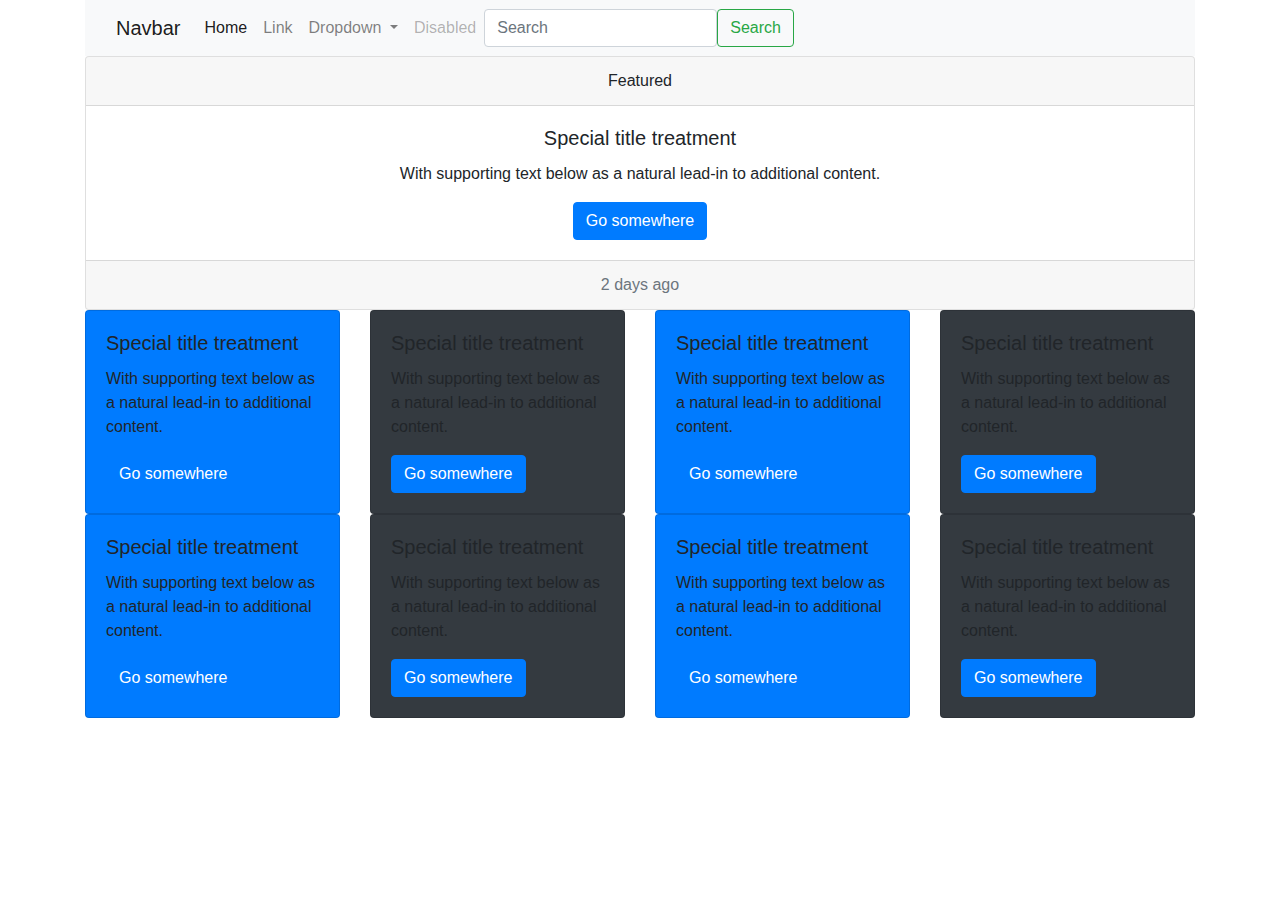
==== index.html @ 5a9c7ad3 "Primera estructura" ====
<!DOCTYPE html>
<html lang="en">

<head>
    <meta charset="UTF-8">
    <meta http-equiv="X-UA-Compatible" content="IE=edge">
    <meta name="viewport" content="width=device-width, initial-scale=1.0">
    <title>Web Perrisima</title>
    <!-- Css -->
    <link rel="stylesheet" href="./index.css" type="text/css">
    <!-- Bootstrap -->
    <link rel="stylesheet" href="https://maxcdn.bootstrapcdn.com/bootstrap/4.0.0/css/bootstrap.min.css"
        integrity="sha384-Gn5384xqQ1aoWXA+058RXPxPg6fy4IWvTNh0E263XmFcJlSAwiGgFAW/dAiS6JXm" crossorigin="anonymous">
    <script src="https://code.jquery.com/jquery-3.2.1.slim.min.js"
        integrity="sha384-KJ3o2DKtIkvYIK3UENzmM7KCkRr/rE9/Qpg6aAZGJwFDMVNA/GpGFF93hXpG5KkN"
        crossorigin="anonymous"></script>
    <script src="https://cdnjs.cloudflare.com/ajax/libs/popper.js/1.12.9/umd/popper.min.js"
        integrity="sha384-ApNbgh9B+Y1QKtv3Rn7W3mgPxhU9K/ScQsAP7hUibX39j7fakFPskvXusvfa0b4Q"
        crossorigin="anonymous"></script>
    <script src="https://maxcdn.bootstrapcdn.com/bootstrap/4.0.0/js/bootstrap.min.js"
        integrity="sha384-JZR6Spejh4U02d8jOt6vLEHfe/JQGiRRSQQxSfFWpi1MquVdAyjUar5+76PVCmYl"
        crossorigin="anonymous"></script>

</head>

<body>
    <div class="container">
        <div class="row">
            <div class="col-sm-12">
                <nav class="navbar navbar-expand-lg navbar-light bg-light">
                    <div class="container-fluid">
                        <a class="navbar-brand" href="#">Navbar</a>
                        <button class="navbar-toggler" type="button" data-bs-toggle="collapse"
                            data-bs-target="#navbarSupportedContent" aria-controls="navbarSupportedContent"
                            aria-expanded="false" aria-label="Toggle navigation">
                            <span class="navbar-toggler-icon"></span>
                        </button>
                        <div class="collapse navbar-collapse" id="navbarSupportedContent">
                            <ul class="navbar-nav me-auto mb-2 mb-lg-0">
                                <li class="nav-item">
                                    <a class="nav-link active" aria-current="page" href="#">Home</a>
                                </li>
                                <li class="nav-item">
                                    <a class="nav-link" href="#">Link</a>
                                </li>
                                <li class="nav-item dropdown">
                                    <a class="nav-link dropdown-toggle" href="#" id="navbarDropdown" role="button"
                                        data-bs-toggle="dropdown" aria-expanded="false">
                                        Dropdown
                                    </a>
                                    <ul class="dropdown-menu" aria-labelledby="navbarDropdown">
                                        <li><a class="dropdown-item" href="#">Action</a></li>
                                        <li><a class="dropdown-item" href="#">Another action</a></li>
                                        <li>
                                            <hr class="dropdown-divider">
                                        </li>
                                        <li><a class="dropdown-item" href="#">Something else here</a></li>
                                    </ul>
                                </li>
                                <li class="nav-item">
                                    <a class="nav-link disabled">Disabled</a>
                                </li>
                            </ul>
                            <form class="d-flex">
                                <input class="form-control me-2" type="search" placeholder="Search" aria-label="Search">
                                <button class="btn btn-outline-success" type="submit">Search</button>
                            </form>
                        </div>
                    </div>
                </nav>
            </div>
        </div>

        <div class="row">
            <div class="col-sm-12">
                <div class="card text-center">
                    <div class="card-header">
                        Featured
                    </div>
                    <div class="card-body">
                        <h5 class="card-title">Special title treatment</h5>
                        <p class="card-text">With supporting text below as a natural lead-in to additional content.</p>
                        <a href="#" class="btn btn-primary">Go somewhere</a>
                    </div>
                    <div class="card-footer text-muted">
                        2 days ago
                    </div>
                </div>
            </div>
        </div>

        <div class="row">
            <div class="col-sm-3">
                <div class="row">
                    <div class="col-sm-12">
                        <div class="card bg-primary">
                            <div class="card-body">
                                <h5 class="card-title">Special title treatment</h5>
                                <p class="card-text">With supporting text below as a natural lead-in to additional
                                    content.
                                </p>
                                <a href="#" class="btn btn-primary">Go somewhere</a>
                            </div>
                        </div>
                    </div>
                </div>
            </div>

            <div class="col-sm-3">
                <div class="row">
                    <div class="col-sm-12">
                        <div class="card bg-dark">
                            <div class="card-body">
                                <h5 class="card-title">Special title treatment</h5>
                                <p class="card-text">With supporting text below as a natural lead-in to additional
                                    content.
                                </p>
                                <a href="#" class="btn btn-primary">Go somewhere</a>
                            </div>
                        </div>
                    </div>
                </div>
            </div>

            <div class="col-sm-3">
                <div class="row">
                    <div class="col-sm-12">
                        <div class="card bg-primary">
                            <div class="card-body">
                                <h5 class="card-title">Special title treatment</h5>
                                <p class="card-text">With supporting text below as a natural lead-in to additional
                                    content.
                                </p>
                                <a href="#" class="btn btn-primary">Go somewhere</a>
                            </div>
                        </div>
                    </div>
                </div>
            </div>

            <div class="col-sm-3">
                <div class="row">
                    <div class="col-sm-12">
                        <div class="card bg-dark">
                            <div class="card-body">
                                <h5 class="card-title">Special title treatment</h5>
                                <p class="card-text">With supporting text below as a natural lead-in to additional
                                    content.</p>
                                <a href="#" class="btn btn-primary">Go somewhere</a>
                            </div>
                        </div>
                    </div>
                </div>
            </div>

        </div>
        <div class="row">
            <div class="col-sm-3">
                <div class="row">
                    <div class="col-sm-12">
                        <div class="card bg-primary">
                            <div class="card-body">
                                <h5 class="card-title">Special title treatment</h5>
                                <p class="card-text">With supporting text below as a natural lead-in to additional
                                    content.</p>
                                <a href="#" class="btn btn-primary">Go somewhere</a>
                            </div>
                        </div>
                    </div>
                </div>
            </div>

            <div class="col-sm-3">
                <div class="row">
                    <div class="col-sm-12">
                        <div class="card bg-dark">
                            <div class="card-body">
                                <h5 class="card-title">Special title treatment</h5>
                                <p class="card-text">With supporting text below as a natural lead-in to additional
                                    content.
                                </p>
                                <a href="#" class="btn btn-primary">Go somewhere</a>
                            </div>
                        </div>
                    </div>
                </div>
            </div>
            <div class="col-sm-3">
                <div class="row">
                    <div class="col-sm-12">
                        <div class="card bg-primary">
                            <div class="card-body">
                                <h5 class="card-title">Special title treatment</h5>
                                <p class="card-text">With supporting text below as a natural lead-in to additional
                                    content.
                                </p>
                                <a href="#" class="btn btn-primary">Go somewhere</a>
                            </div>
                        </div>
                    </div>
                </div>
            </div>
            <div class="col-sm-3">
                <div class="row">
                    <div class="col-sm-12">
                        <div class="card bg-dark">
                            <div class="card-body">
                                <h5 class="card-title">Special title treatment</h5>
                                <p class="card-text">With supporting text below as a natural lead-in to additional
                                    content.
                                </p>
                                <a href="#" class="btn btn-primary">Go somewhere</a>
                            </div>
                        </div>
                    </div>
                </div>
            </div>
        </div>
    </div>
</body>

</html>
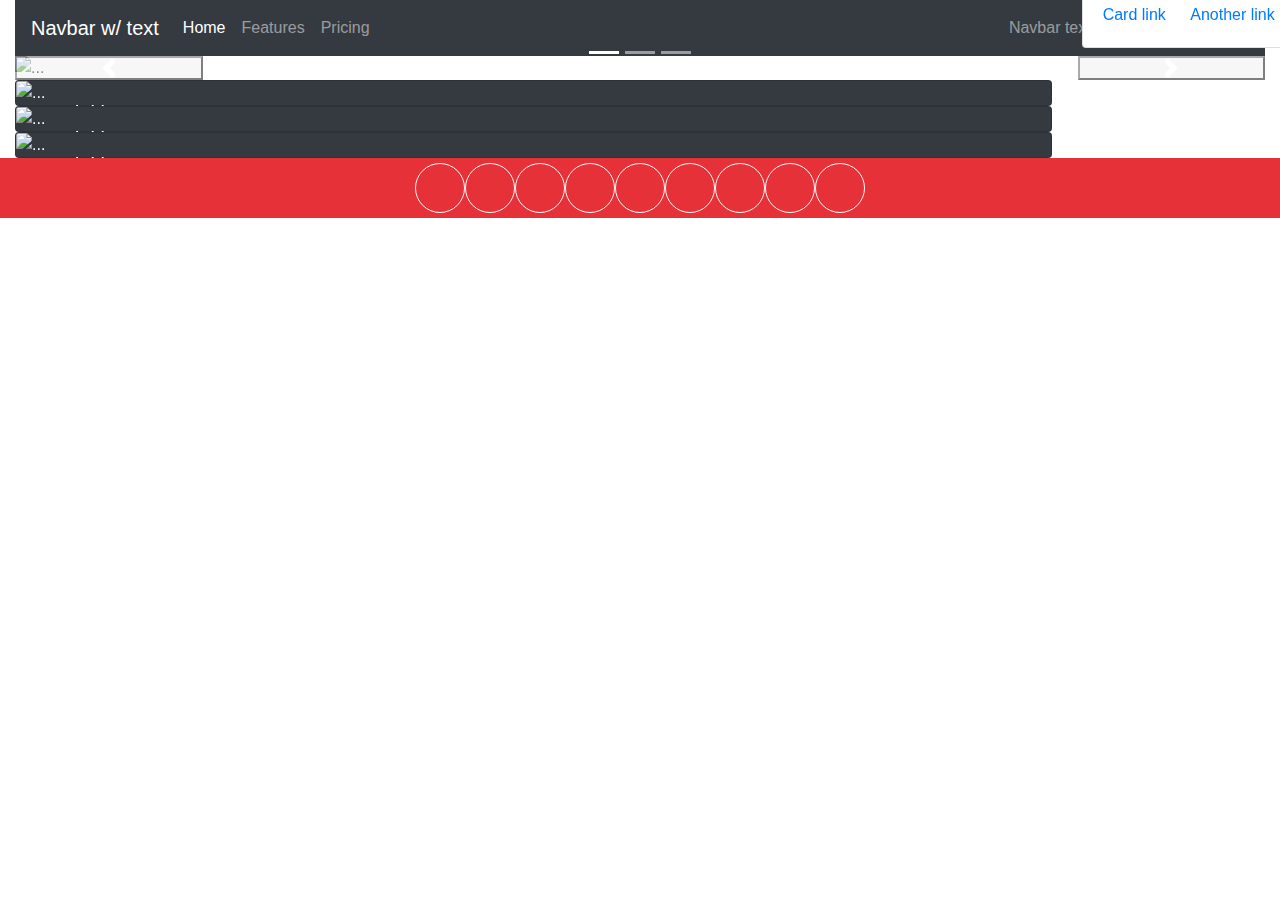
==== commit f5133783: "primera estructura base" ====
--- a/index.html
+++ b/index.html
@@ -20,200 +20,155 @@
     <script src="https://maxcdn.bootstrapcdn.com/bootstrap/4.0.0/js/bootstrap.min.js"
         integrity="sha384-JZR6Spejh4U02d8jOt6vLEHfe/JQGiRRSQQxSfFWpi1MquVdAyjUar5+76PVCmYl"
         crossorigin="anonymous"></script>
+    <script src="https://kit.fontawesome.com/a61e80b5ac.js" crossorigin="anonymous"></script>
 
 </head>
 
 <body>
-    <div class="container">
+    <div class="container-fluid">
+        <!-- Navbar -->
         <div class="row">
             <div class="col-sm-12">
-                <nav class="navbar navbar-expand-lg navbar-light bg-light">
-                    <div class="container-fluid">
-                        <a class="navbar-brand" href="#">Navbar</a>
-                        <button class="navbar-toggler" type="button" data-bs-toggle="collapse"
-                            data-bs-target="#navbarSupportedContent" aria-controls="navbarSupportedContent"
-                            aria-expanded="false" aria-label="Toggle navigation">
-                            <span class="navbar-toggler-icon"></span>
-                        </button>
-                        <div class="collapse navbar-collapse" id="navbarSupportedContent">
-                            <ul class="navbar-nav me-auto mb-2 mb-lg-0">
-                                <li class="nav-item">
-                                    <a class="nav-link active" aria-current="page" href="#">Home</a>
-                                </li>
-                                <li class="nav-item">
-                                    <a class="nav-link" href="#">Link</a>
-                                </li>
-                                <li class="nav-item dropdown">
-                                    <a class="nav-link dropdown-toggle" href="#" id="navbarDropdown" role="button"
-                                        data-bs-toggle="dropdown" aria-expanded="false">
-                                        Dropdown
-                                    </a>
-                                    <ul class="dropdown-menu" aria-labelledby="navbarDropdown">
-                                        <li><a class="dropdown-item" href="#">Action</a></li>
-                                        <li><a class="dropdown-item" href="#">Another action</a></li>
-                                        <li>
-                                            <hr class="dropdown-divider">
-                                        </li>
-                                        <li><a class="dropdown-item" href="#">Something else here</a></li>
-                                    </ul>
-                                </li>
-                                <li class="nav-item">
-                                    <a class="nav-link disabled">Disabled</a>
-                                </li>
-                            </ul>
-                            <form class="d-flex">
-                                <input class="form-control me-2" type="search" placeholder="Search" aria-label="Search">
-                                <button class="btn btn-outline-success" type="submit">Search</button>
-                            </form>
-                        </div>
+                <nav class="navbar navbar-expand-lg navbar-dark bg-dark">
+                    <a class="navbar-brand" href="#">Navbar w/ text</a>
+                    <button class="navbar-toggler" type="button" data-toggle="collapse" data-target="#navbarText"
+                        aria-controls="navbarText" aria-expanded="false" aria-label="Toggle navigation">
+                        <span class="navbar-toggler-icon"></span>
+                    </button>
+                    <div class="collapse navbar-collapse" id="navbarText">
+                        <ul class="navbar-nav mr-auto">
+                            <li class="nav-item active">
+                                <a class="nav-link" href="#">Home <span class="sr-only">(current)</span></a>
+                            </li>
+                            <li class="nav-item">
+                                <a class="nav-link" href="#">Features</a>
+                            </li>
+                            <li class="nav-item">
+                                <a class="nav-link" href="#">Pricing</a>
+                            </li>
+                        </ul>
+                        <span class="navbar-text">
+                            Navbar text with an inline element
+                        </span>
                     </div>
                 </nav>
             </div>
         </div>
-
+        <!-- Carrusel -->
         <div class="row">
             <div class="col-sm-12">
-                <div class="card text-center">
-                    <div class="card-header">
-                        Featured
+                <div id="carouselExampleCaptions" class="carousel slide" data-ride="carousel">
+                    <ol class="carousel-indicators">
+                        <li data-target="#carouselExampleCaptions" data-slide-to="0" class="active"></li>
+                        <li data-target="#carouselExampleCaptions" data-slide-to="1"></li>
+                        <li data-target="#carouselExampleCaptions" data-slide-to="2"></li>
+                    </ol>
+                    <div class="carousel-inner">
+                        <div class="carousel-item active">
+                            <img src="https://i.picsum.photos/id/866/600/300.jpg?hmac=Zlb4VEJZKg8E6U7UZGt9Mq8Ly0cZsb8ZloMpw_5WB2M"
+                                class="d-block w-100" alt="...">
+                            <div class="carousel-caption d-none d-md-block">
+                                <h5>First slide label</h5>
+                                <p>Some representative placeholder content for the first slide.</p>
+                            </div>
+                        </div>
+                        <div class="carousel-item">
+                            <img src="https://i.picsum.photos/id/866/600/300.jpg?hmac=Zlb4VEJZKg8E6U7UZGt9Mq8Ly0cZsb8ZloMpw_5WB2M"
+                                class="d-block w-100" alt="...">
+                            <div class="carousel-caption d-none d-md-block">
+                                <h5>Second slide label</h5>
+                                <p>Some representative placeholder content for the second slide.</p>
+                            </div>
+                        </div>
+                        <div class="carousel-item">
+                            <img src="https://i.picsum.photos/id/866/600/300.jpg?hmac=Zlb4VEJZKg8E6U7UZGt9Mq8Ly0cZsb8ZloMpw_5WB2M"
+                                class="d-block w-100" alt="...">
+                            <div class="carousel-caption d-none d-md-block">
+                                <h5>Third slide label</h5>
+                                <p>Some representative placeholder content for the third slide.</p>
+                            </div>
+                        </div>
                     </div>
+                    <button class="carousel-control-prev" type="button" data-target="#carouselExampleCaptions"
+                        data-slide="prev">
+                        <span class="carousel-control-prev-icon" aria-hidden="true"></span>
+                        <span class="sr-only">Previous</span>
+                    </button>
+                    <button class="carousel-control-next" type="button" data-target="#carouselExampleCaptions"
+                        data-slide="next">
+                        <span class="carousel-control-next-icon" aria-hidden="true"></span>
+                        <span class="sr-only">Next</span>
+                    </button>
+                </div>
+            </div>
+        </div>
+        <!-- Body (Noticias y anuncios) -->
+        <div class="row">
+            <div class="col-sm-10">
+                <div class="card bg-dark text-white">
+                    <img src="https://www.fillmurray.com/640/220" class="card-img" alt="...">
+                    <div class="card-img-overlay">
+                        <h5 class="card-title">Card title</h5>
+                        <p class="card-text">This is a wider card with supporting text below as a natural lead-in to
+                            additional content. This content is a little bit longer.</p>
+                        <p class="card-text">Last updated 3 mins ago</p>
+                    </div>
+                </div>
+            </div>
+            <div class="col-sm-10">
+                <div class="card bg-dark text-white">
+                    <img src="https://www.fillmurray.com/642/220" class="card-img" alt="...">
+                    <div class="card-img-overlay">
+                        <h5 class="card-title">Card title</h5>
+                        <p class="card-text">This is a wider card with supporting text below as a natural lead-in to
+                            additional content. This content is a little bit longer.</p>
+                        <p class="card-text">Last updated 3 mins ago</p>
+                    </div>
+                </div>
+            </div>
+            <div class="col-sm-10">
+                <div class="card bg-dark text-white">
+                    <img src="https://www.fillmurray.com/644/220" class="card-img" alt="...">
+                    <div class="card-img-overlay">
+                        <h5 class="card-title">Card title</h5>
+                        <p class="card-text">This is a wider card with supporting text below as a natural lead-in to
+                            additional content. This content is a little bit longer.</p>
+                        <p class="card-text">Last updated 3 mins ago</p>
+                    </div>
+                </div>
+            </div>
+            <div class="col-sm-2 align-ads">
+                <div class="card" style="width: 18rem;">
+                    <img src="https://www.fillmurray.com/100/100" class="card-img-top" alt="...">
                     <div class="card-body">
-                        <h5 class="card-title">Special title treatment</h5>
-                        <p class="card-text">With supporting text below as a natural lead-in to additional content.</p>
-                        <a href="#" class="btn btn-primary">Go somewhere</a>
+                        <h5 class="card-title">Card title</h5>
+                        <p class="card-text">Some quick example text to build on the card title and make up the bulk of
+                            the card's content.</p>
                     </div>
-                    <div class="card-footer text-muted">
-                        2 days ago
+                    <ul class="list-group list-group-flush">
+                        <li class="list-group-item">An item</li>
+                        <li class="list-group-item">A second item</li>
+                        <li class="list-group-item">A third item</li>
+                    </ul>
+                    <div class="card-body">
+                        <a href="#" class="card-link">Card link</a>
+                        <a href="#" class="card-link">Another link</a>
                     </div>
                 </div>
             </div>
         </div>
-
+        <!-- Footer -->
         <div class="row">
-            <div class="col-sm-3">
-                <div class="row">
-                    <div class="col-sm-12">
-                        <div class="card bg-primary">
-                            <div class="card-body">
-                                <h5 class="card-title">Special title treatment</h5>
-                                <p class="card-text">With supporting text below as a natural lead-in to additional
-                                    content.
-                                </p>
-                                <a href="#" class="btn btn-primary">Go somewhere</a>
-                            </div>
-                        </div>
-                    </div>
-                </div>
-            </div>
-
-            <div class="col-sm-3">
-                <div class="row">
-                    <div class="col-sm-12">
-                        <div class="card bg-dark">
-                            <div class="card-body">
-                                <h5 class="card-title">Special title treatment</h5>
-                                <p class="card-text">With supporting text below as a natural lead-in to additional
-                                    content.
-                                </p>
-                                <a href="#" class="btn btn-primary">Go somewhere</a>
-                            </div>
-                        </div>
-                    </div>
-                </div>
-            </div>
-
-            <div class="col-sm-3">
-                <div class="row">
-                    <div class="col-sm-12">
-                        <div class="card bg-primary">
-                            <div class="card-body">
-                                <h5 class="card-title">Special title treatment</h5>
-                                <p class="card-text">With supporting text below as a natural lead-in to additional
-                                    content.
-                                </p>
-                                <a href="#" class="btn btn-primary">Go somewhere</a>
-                            </div>
-                        </div>
-                    </div>
-                </div>
-            </div>
-
-            <div class="col-sm-3">
-                <div class="row">
-                    <div class="col-sm-12">
-                        <div class="card bg-dark">
-                            <div class="card-body">
-                                <h5 class="card-title">Special title treatment</h5>
-                                <p class="card-text">With supporting text below as a natural lead-in to additional
-                                    content.</p>
-                                <a href="#" class="btn btn-primary">Go somewhere</a>
-                            </div>
-                        </div>
-                    </div>
-                </div>
-            </div>
-
-        </div>
-        <div class="row">
-            <div class="col-sm-3">
-                <div class="row">
-                    <div class="col-sm-12">
-                        <div class="card bg-primary">
-                            <div class="card-body">
-                                <h5 class="card-title">Special title treatment</h5>
-                                <p class="card-text">With supporting text below as a natural lead-in to additional
-                                    content.</p>
-                                <a href="#" class="btn btn-primary">Go somewhere</a>
-                            </div>
-                        </div>
-                    </div>
-                </div>
-            </div>
-
-            <div class="col-sm-3">
-                <div class="row">
-                    <div class="col-sm-12">
-                        <div class="card bg-dark">
-                            <div class="card-body">
-                                <h5 class="card-title">Special title treatment</h5>
-                                <p class="card-text">With supporting text below as a natural lead-in to additional
-                                    content.
-                                </p>
-                                <a href="#" class="btn btn-primary">Go somewhere</a>
-                            </div>
-                        </div>
-                    </div>
-                </div>
-            </div>
-            <div class="col-sm-3">
-                <div class="row">
-                    <div class="col-sm-12">
-                        <div class="card bg-primary">
-                            <div class="card-body">
-                                <h5 class="card-title">Special title treatment</h5>
-                                <p class="card-text">With supporting text below as a natural lead-in to additional
-                                    content.
-                                </p>
-                                <a href="#" class="btn btn-primary">Go somewhere</a>
-                            </div>
-                        </div>
-                    </div>
-                </div>
-            </div>
-            <div class="col-sm-3">
-                <div class="row">
-                    <div class="col-sm-12">
-                        <div class="card bg-dark">
-                            <div class="card-body">
-                                <h5 class="card-title">Special title treatment</h5>
-                                <p class="card-text">With supporting text below as a natural lead-in to additional
-                                    content.
-                                </p>
-                                <a href="#" class="btn btn-primary">Go somewhere</a>
-                            </div>
-                        </div>
-                    </div>
-                </div>
+            <div class="col-sm-12 footer">
+                <button type="button" class="btn btn-outline-light logo fa-brands fa-twitter"></button>
+                <button type="button" class="btn btn-outline-light logo fa-brands fa-facebook"></button>
+                <button type="button" class="btn btn-outline-light logo fa-brands fa-instagram"></button>
+                <button type="button" class="btn btn-outline-light logo fa-brands fa-discord"></button>
+                <button type="button" class="btn btn-outline-light logo fa-brands fa-spotify"></button>
+                <button type="button" class="btn btn-outline-light logo fa-brands fa-soundcloud"></button>
+                <button type="button" class="btn btn-outline-light logo fa-brands fa-youtube"></button>
+                <button type="button" class="btn btn-outline-light logo fa-brands fa-deezer"></button>
+                <button type="button" class="btn btn-outline-light logo fa-brands fa-apple"></button>
             </div>
         </div>
     </div>
--- a/index.css
+++ b/index.css
@@ -0,0 +1,22 @@
+.align-ads{
+    margin-top: -470px !important;
+}
+
+.logo{
+    width: 50px;
+    height: 50px;
+    text-align: center;
+    border-radius: 50% !important;
+}
+
+.footer{
+    background-color: #E63138;
+    display: flex;
+    justify-content: center;
+    height: 60px !important;
+    align-items: center;
+}
+
+.nav-bar-css{
+    background-color: #242424 !important;
+}